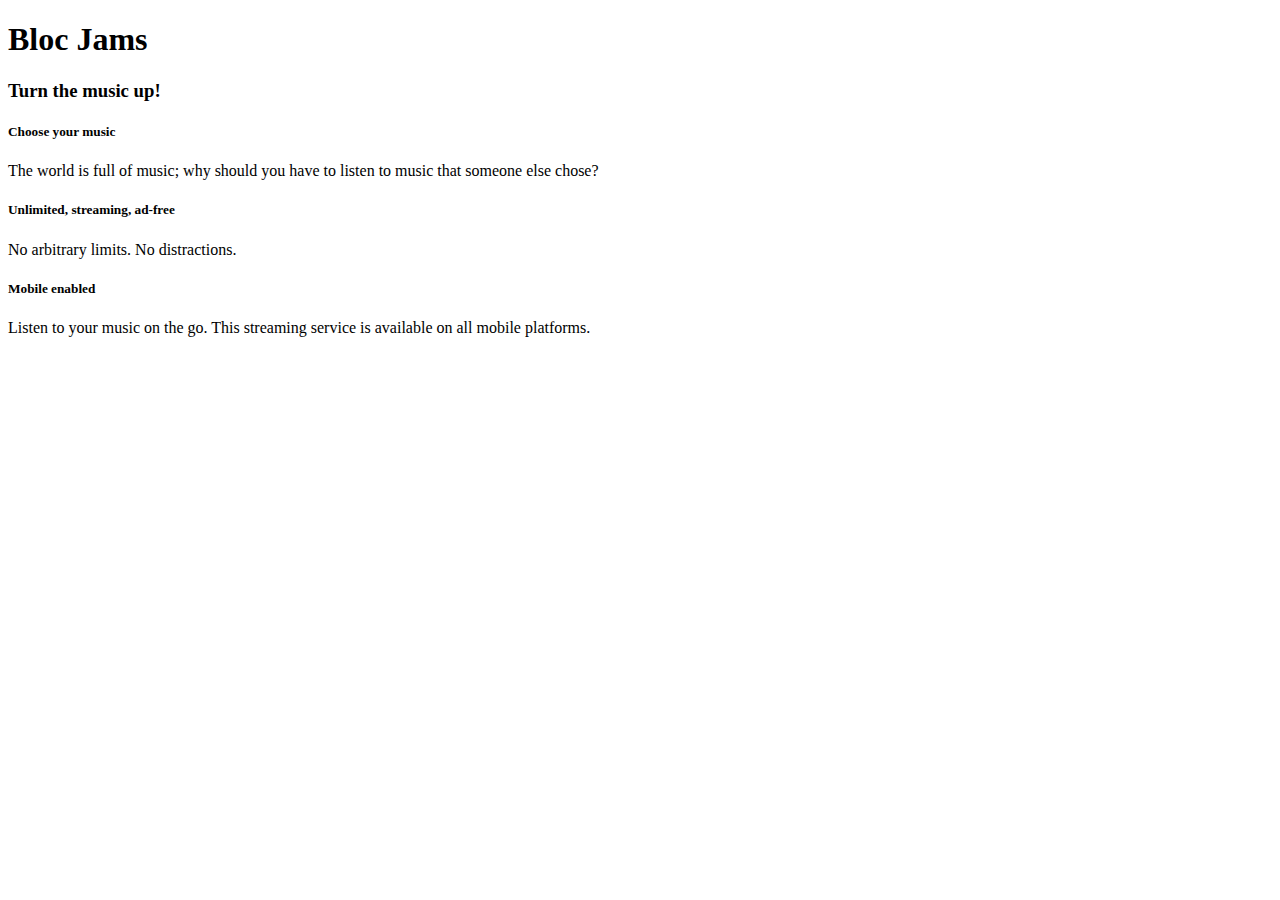
==== index.html @ cac362e6 "Assignment 6 complete" ====
<!DOCTYPE html>
 <html>
     <head>
        <title>Bloc Jams</title>
     </head>
     <body>
        <nav> <!-- navigation bar -->
        </nav>
        <section> <!-- hero content -->
            <h1>Bloc Jams</h1>
            <h3>Turn the music up!</h3>
        </section>
        <section> <!-- selling points -->
            <div>
                 <h5>Choose your music</h5>
                 <p>The world is full of music; why should you have to listen to music that someone else chose?</p>
             </div>
             <div>
                 <h5>Unlimited, streaming, ad-free</h5>
                 <p>No arbitrary limits. No distractions.</p>
             </div>
             <div>
                 <h5>Mobile enabled</h5>
                 <p>Listen to your music on the go. This streaming service is available on all mobile platforms.</p>
             </div>
         </section>
     </body>
 </html>
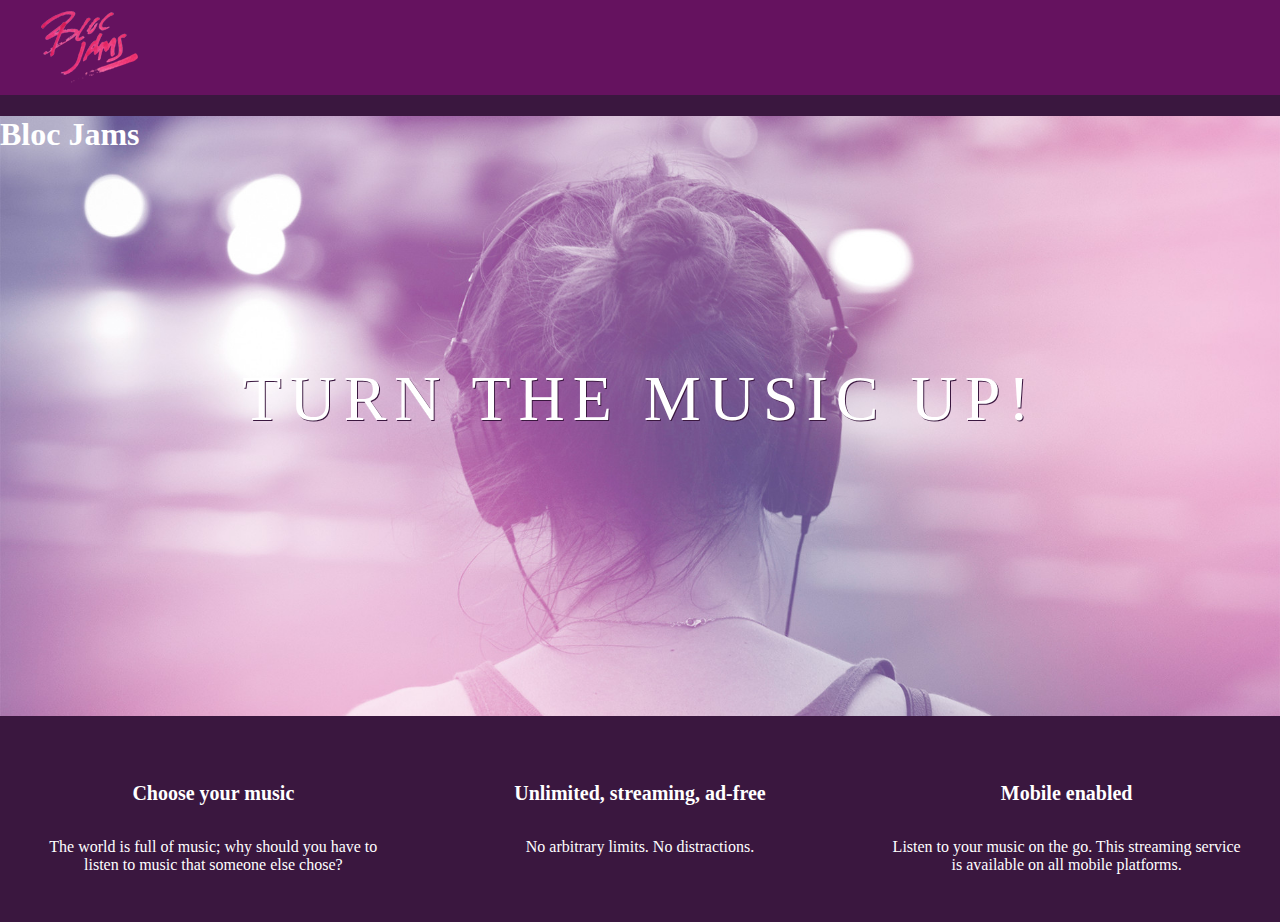
==== commit 1e3526d8: "Checkpoint 07 HTML & CSS: Completed" ====
--- a/index.html
+++ b/index.html
@@ -2,26 +2,34 @@
  <html>
      <head>
         <title>Bloc Jams</title>
+         <link rel="stylesheet" type="text/css" href="href="http://fonts.googleapis.com/css?family=Open+Sans:400,800,600,700,300"">
+         <link rel="stylesheet" type="text/css" href="http://code.ionicframework.com/ionicons/2.0.1/css/ionicons.min.css">
+         <link rel="stylesheet" type="text/css" href="styles/normalize.css">
+         <link rel="stylesheet" type="text/css" href="styles/main.css">
      </head>
-     <body>
-        <nav> <!-- navigation bar -->
+     <body class="landing">
+        <nav class="navbar"> <!-- nav bar -->
+             <img src="assets/images/bloc_jams_logo.png" alt="bloc jams logo" class="logo">
         </nav>
-        <section> <!-- hero content -->
+        <section class="hero-content"> <!-- hero content -->
             <h1>Bloc Jams</h1>
-            <h3>Turn the music up!</h3>
+            <h1 class="hero-title">Turn the music up!</h1>
         </section>
-        <section> <!-- selling points -->
-            <div>
-                 <h5>Choose your music</h5>
-                 <p>The world is full of music; why should you have to listen to music that someone else chose?</p>
+        <section class="selling-points"> <!-- selling points -->
+             <div class="point">
+                 <span class="ion-music-note"></span>
+                 <h5 class="point-title">Choose your music</h5>
+                 <p class="point-description">The world is full of music; why should you have to listen to music that someone else chose?</p>
              </div>
-             <div>
-                 <h5>Unlimited, streaming, ad-free</h5>
-                 <p>No arbitrary limits. No distractions.</p>
+             <div class="point">
+                 <span class="ion-radio-waves"></span>
+                 <h5 class="point-title">Unlimited, streaming, ad-free</h5>
+                 <p class="point-description">No arbitrary limits. No distractions.</p>
              </div>
-             <div>
-                 <h5>Mobile enabled</h5>
-                 <p>Listen to your music on the go. This streaming service is available on all mobile platforms.</p>
+             <div class="point">
+                 <span class="ion-iphone"></span>
+                 <h5 class="point-title">Mobile enabled</h5>
+                 <p class="point-description">Listen to your music on the go. This streaming service is available on all mobile platforms.</p>
              </div>
          </section>
      </body>
--- a/styles/main.css
+++ b/styles/main.css
@@ -0,0 +1,77 @@
+html {
+     height: 100%; /* makes sure our HTML takes up 100% of the browser window */
+     font-size: 100%;
+ }
+ 
+ body {
+     font-family: 'Open Sans'; /* sets our font to the "Open Sans" typeface */
+     color: white;             /* sets the text color to white */
+     min-height: 100%;         /* says the height of the body must be, at minimum, 100% of the window */
+ }
+ 
+ body.landing {
+     background-color: rgb(58,23,63); /* sets the background color to an RGB value (see below) */
+ }
+
+.navbar {
+     padding: 0.5rem;
+     background-color: rgb(101,18,95);
+ }
+ 
+ .navbar .logo {
+     position: relative; /* positioning will be explained in a resource */
+     left: 2rem;
+ }
+
+.hero-content {
+     position: relative; /* positioning will be explained in a resource */
+     min-height: 600px;  /* hero content element must be _at least_ 600 pixels */
+     background-image: url(../assets/images/bloc_jams_bg.jpg);
+     background-repeat: no-repeat;
+     background-position: center center;
+     background-size: cover;
+ }
+
+.hero-content .hero-title {
+     position: absolute;             /* positioning will be explained in a resource */
+     top: 40%;                       /* positioning will be explained in a resource */
+     -webkit-transform: translateY(-50%);
+     -moz-transform: translateY(-50%);
+     -ms-transform: translateY(-50%);
+     transform: translateY(-50%);
+     width: 100%;                    /* makes sure the title inhabits the full width of its container */
+     text-align: center;             /* aligns text in the horizontal center of the element */
+     font-size: 4rem;                /* specifies the size of the font in root em units */
+     font-weight: 300;               /* makes the font thinner or lighter weight */
+     text-transform: uppercase;      /* transforms the text to be all uppercase lettering */
+     letter-spacing: 0.5rem;         /* puts 0.5 root ems worth of space between each letter */
+     text-shadow: 1px 1px 0px rgb(58,23,63); /* creates a shadow underneath the text for readability over the image */
+ }
+
+.selling-points {
+     position: relative;
+     display: table;
+     width: 100%;
+     -webkit-box-sizing: border-box;
+     -moz-box-sizing: border-box;
+     box-sizing: border-box; /* we'll explain this in a resource */
+ }
+ 
+ .point {
+     display: table-cell;
+     position: relative;
+     width: 33.3%;
+     padding: 2rem;
+     text-align: center;
+ }
+ 
+ .point .point-title {
+     font-size: 1.25rem;
+ }
+ 
+ .ion-music-note,
+ .ion-radio-waves,
+ .ion-iphone {
+     color: rgb(233,50,117);
+     font-size: 5rem;
+ }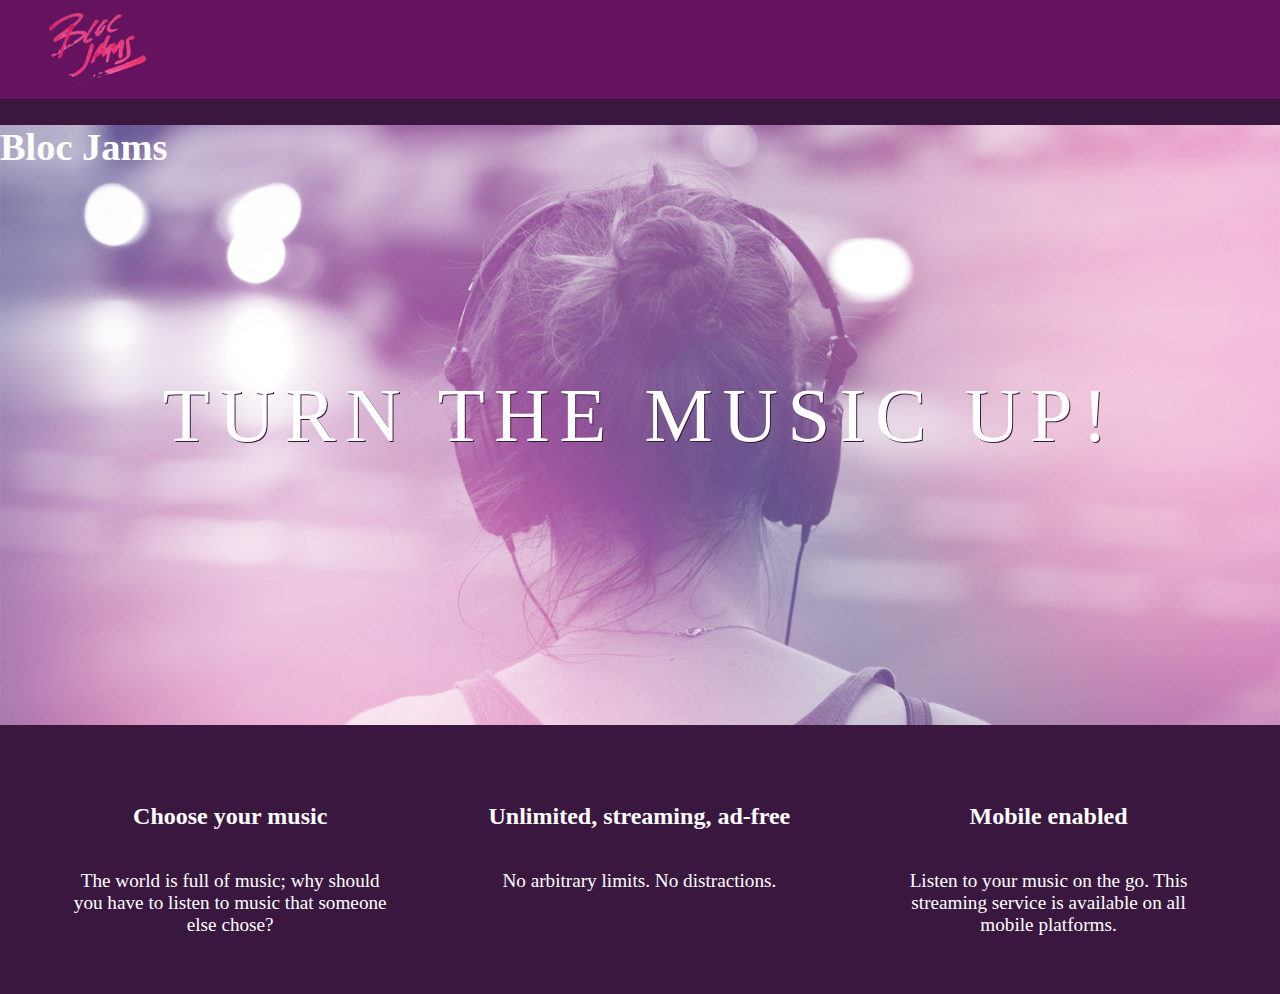
==== commit 5f6eed6f: "Checkpoint 08:Responsiveness completed" ====
--- a/index.html
+++ b/index.html
@@ -2,10 +2,12 @@
  <html>
      <head>
         <title>Bloc Jams</title>
+         <meta name="viewport" content="width=device-width, initial-scale=1">
          <link rel="stylesheet" type="text/css" href="href="http://fonts.googleapis.com/css?family=Open+Sans:400,800,600,700,300"">
          <link rel="stylesheet" type="text/css" href="http://code.ionicframework.com/ionicons/2.0.1/css/ionicons.min.css">
          <link rel="stylesheet" type="text/css" href="styles/normalize.css">
          <link rel="stylesheet" type="text/css" href="styles/main.css">
+         <link rel="stylesheet" type="text/css" href="styles/landing.css">
      </head>
      <body class="landing">
         <nav class="navbar"> <!-- nav bar -->
@@ -15,18 +17,18 @@
             <h1>Bloc Jams</h1>
             <h1 class="hero-title">Turn the music up!</h1>
         </section>
-        <section class="selling-points"> <!-- selling points -->
-             <div class="point">
+        <section class="selling-points container"> <!-- selling points -->
+             <div class="point column third">
                  <span class="ion-music-note"></span>
                  <h5 class="point-title">Choose your music</h5>
                  <p class="point-description">The world is full of music; why should you have to listen to music that someone else chose?</p>
              </div>
-             <div class="point">
+             <div class="point column third">
                  <span class="ion-radio-waves"></span>
                  <h5 class="point-title">Unlimited, streaming, ad-free</h5>
                  <p class="point-description">No arbitrary limits. No distractions.</p>
              </div>
-             <div class="point">
+             <div class="point column third">
                  <span class="ion-iphone"></span>
                  <h5 class="point-title">Mobile enabled</h5>
                  <p class="point-description">Listen to your music on the go. This streaming service is available on all mobile platforms.</p>
--- a/styles/main.css
+++ b/styles/main.css
@@ -1,16 +1,18 @@
+*, *::before, *::after {
+     -moz-box-sizing: border-box;
+     -webkit-box-sizing: border-box;
+     box-sizing: border-box;
+ }
+
 html {
      height: 100%; /* makes sure our HTML takes up 100% of the browser window */
      font-size: 100%;
  }
  
- body {
+body {
      font-family: 'Open Sans'; /* sets our font to the "Open Sans" typeface */
      color: white;             /* sets the text color to white */
      min-height: 100%;         /* says the height of the body must be, at minimum, 100% of the window */
- }
- 
- body.landing {
-     background-color: rgb(58,23,63); /* sets the background color to an RGB value (see below) */
  }
 
 .navbar {
@@ -18,60 +20,35 @@
      background-color: rgb(101,18,95);
  }
  
- .navbar .logo {
+.navbar .logo {
      position: relative; /* positioning will be explained in a resource */
      left: 2rem;
  }
 
-.hero-content {
-     position: relative; /* positioning will be explained in a resource */
-     min-height: 600px;  /* hero content element must be _at least_ 600 pixels */
-     background-image: url(../assets/images/bloc_jams_bg.jpg);
-     background-repeat: no-repeat;
-     background-position: center center;
-     background-size: cover;
+.container {
+     margin: 0 auto;
+     max-width: 64rem;
  }
 
-.hero-content .hero-title {
-     position: absolute;             /* positioning will be explained in a resource */
-     top: 40%;                       /* positioning will be explained in a resource */
-     -webkit-transform: translateY(-50%);
-     -moz-transform: translateY(-50%);
-     -ms-transform: translateY(-50%);
-     transform: translateY(-50%);
-     width: 100%;                    /* makes sure the title inhabits the full width of its container */
-     text-align: center;             /* aligns text in the horizontal center of the element */
-     font-size: 4rem;                /* specifies the size of the font in root em units */
-     font-weight: 300;               /* makes the font thinner or lighter weight */
-     text-transform: uppercase;      /* transforms the text to be all uppercase lettering */
-     letter-spacing: 0.5rem;         /* puts 0.5 root ems worth of space between each letter */
-     text-shadow: 1px 1px 0px rgb(58,23,63); /* creates a shadow underneath the text for readability over the image */
- }
-
-.selling-points {
-     position: relative;
-     display: table;
-     width: 100%;
-     -webkit-box-sizing: border-box;
-     -moz-box-sizing: border-box;
-     box-sizing: border-box; /* we'll explain this in a resource */
- }
+/* Medium and small screens (640px) */
+@media (min-width: 640px) {
+    html { font-size: 112%; }
+    
+    .column {
+         float: left;
+         padding-left: 1rem;
+         padding-right: 1rem;
+    }
+    
+    .column.full { width: 100%; }
+    .column.two-thirds { width: 66.7%; }
+    .column.half { width: 50%; }
+    .column.third { width: 33.3%; }
+    .column.fourth { width: 25%; }
+    .column.flow-opposite { float: right; }  
+}
  
- .point {
-     display: table-cell;
-     position: relative;
-     width: 33.3%;
-     padding: 2rem;
-     text-align: center;
- }
- 
- .point .point-title {
-     font-size: 1.25rem;
- }
- 
- .ion-music-note,
- .ion-radio-waves,
- .ion-iphone {
-     color: rgb(233,50,117);
-     font-size: 5rem;
- }+ /* Large screens (1024px) */
+@media (min-width: 1024px) {
+    html { font-size: 120%; }
+}--- a/styles/landing.css
+++ b/styles/landing.css
@@ -0,0 +1,49 @@
+body.landing {
+     background-color: rgb(58,23,63); /* sets the background color to an RGB value (see below) */
+ }
+
+.hero-content {
+     position: relative; /* positioning will be explained in a resource */
+     min-height: 600px;  /* hero content element must be _at least_ 600 pixels */
+     background-image: url(../assets/images/bloc_jams_bg.jpg);
+     background-repeat: no-repeat;
+     background-position: center center;
+     background-size: cover;
+ }
+
+.hero-content .hero-title {
+     position: absolute;             /* positioning will be explained in a resource */
+     top: 40%;                       /* positioning will be explained in a resource */
+     -webkit-transform: translateY(-50%);
+     -moz-transform: translateY(-50%);
+     -ms-transform: translateY(-50%);
+     transform: translateY(-50%);
+     width: 100%;                    /* makes sure the title inhabits the full width of its container */
+     text-align: center;             /* aligns text in the horizontal center of the element */
+     font-size: 4rem;                /* specifies the size of the font in root em units */
+     font-weight: 300;               /* makes the font thinner or lighter weight */
+     text-transform: uppercase;      /* transforms the text to be all uppercase lettering */
+     letter-spacing: 0.5rem;         /* puts 0.5 root ems worth of space between each letter */
+     text-shadow: 1px 1px 0px rgb(58,23,63); /* creates a shadow underneath the text for readability over the image */
+ }
+
+.selling-points {
+     position: relative;
+ }
+ 
+ .point {
+     position: relative;
+     padding: 2rem;
+     text-align: center;
+ }
+ 
+ .point .point-title {
+     font-size: 1.25rem;
+ }
+ 
+ .ion-music-note,
+ .ion-radio-waves,
+ .ion-iphone {
+     color: rgb(233,50,117);
+     font-size: 5rem;
+ }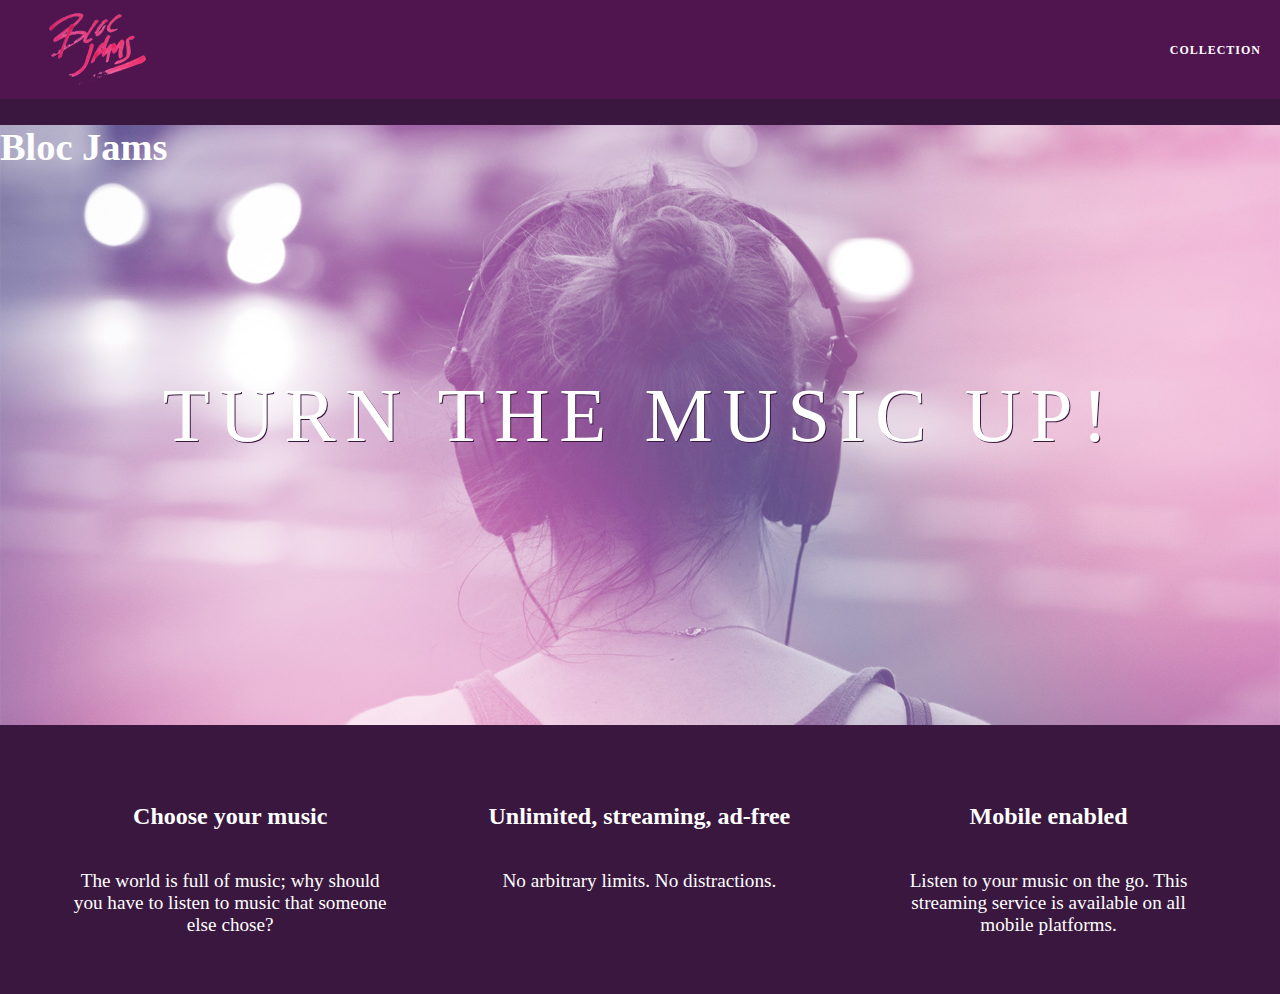
==== commit b5699042: "Checkpoint 09 Collection View: Complete" ====
--- a/index.html
+++ b/index.html
@@ -11,13 +11,18 @@
      </head>
      <body class="landing">
         <nav class="navbar"> <!-- nav bar -->
-             <img src="assets/images/bloc_jams_logo.png" alt="bloc jams logo" class="logo">
+         <a href="index.html" class="logo">
+             <img src="assets/images/bloc_jams_logo.png" alt="bloc jams logo">
+         </a>
+         <div class="links-container">
+             <a href="collection.html" class="navbar-link">collection</a>
+         </div>
         </nav>
         <section class="hero-content"> <!-- hero content -->
             <h1>Bloc Jams</h1>
             <h1 class="hero-title">Turn the music up!</h1>
         </section>
-        <section class="selling-points container"> <!-- selling points -->
+        <section class="selling-points container clearfix"> <!-- selling points -->
              <div class="point column third">
                  <span class="ion-music-note"></span>
                  <h5 class="point-title">Choose your music</h5>
--- a/styles/main.css
+++ b/styles/main.css
@@ -16,19 +16,68 @@
  }
 
 .navbar {
-     padding: 0.5rem;
-     background-color: rgb(101,18,95);
+    position: relative;
+    padding: 0.5rem;
+     /* #1 */
+    background-color: rgba(101,18,95,0.5);
+     /* #2 */
+    z-index: 1;
  }
  
 .navbar .logo {
-     position: relative; /* positioning will be explained in a resource */
-     left: 2rem;
+    position: relative; /* positioning will be explained in a resource */
+    left: 2rem;
+    cursor: pointer;  /* produces the finger-pointer icon when you hover over the logo */
+ }
+
+.navbar .links-container {
+     display: table;
+     position: absolute;
+     top: 0;
+     right: 0;
+     height: 100px;
+     color: white;
+     /* #3 */
+     text-decoration: none;
+ }
+ 
+ .links-container .navbar-link {
+     display: table-cell;
+     position: relative;
+     height: 100%;
+     padding-left: 1rem;
+     padding-right: 1rem;
+     /* #4 */
+     vertical-align: middle;
+     color: white;
+     font-size: 0.625rem;
+     letter-spacing: 0.05rem;
+     font-weight: 700;
+     text-transform: uppercase;
+     /* #3 */
+     text-decoration: none;
+     cursor: pointer;
+ }
+ 
+   /* #5 */
+ .links-container .navbar-link:hover {
+     color: rgb(233,50,117);
  }
 
 .container {
      margin: 0 auto;
      max-width: 64rem;
  }
+
+.clearfix::before,
+.clearfix::after {
+   content: " ";
+   display: table;
+}
+
+.clearfix::after {
+   clear: both;
+}
 
 /* Medium and small screens (640px) */
 @media (min-width: 640px) {
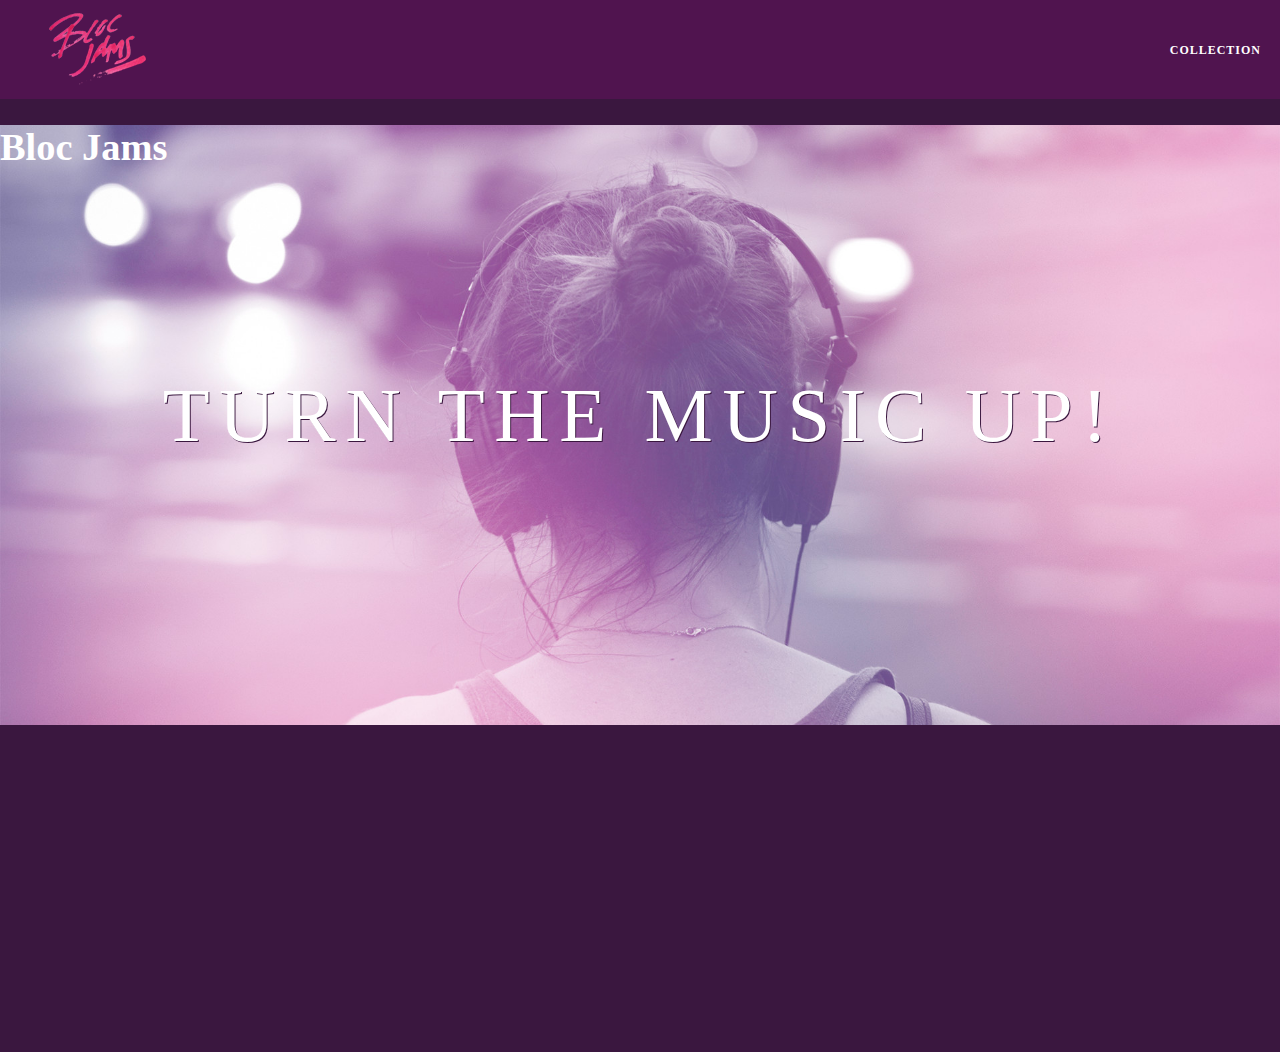
==== commit e224d18c: "Assignment 23: completed" ====
--- a/index.html
+++ b/index.html
@@ -39,5 +39,7 @@
                  <p class="point-description">Listen to your music on the go. This streaming service is available on all mobile platforms.</p>
              </div>
          </section>
+          <script src="scripts/utilities.js"></script>
+          <script src="scripts/landing.js"></script>
      </body>
  </html>--- a/styles/main.css
+++ b/styles/main.css
@@ -69,6 +69,11 @@
      max-width: 64rem;
  }
 
+ .container.narrow {
+     max-width: 56rem;
+ }
+
+
 .clearfix::before,
 .clearfix::after {
    content: " ";
--- a/styles/landing.css
+++ b/styles/landing.css
@@ -31,10 +31,20 @@
      position: relative;
  }
  
- .point {
+.point {
      position: relative;
      padding: 2rem;
      text-align: center;
+     opacity: 0;
+     -webkit-transform: scaleX(0.9) translateY(3rem);
+     -moz-transform: scaleX(0.9) translateY(3rem);
+     transform: scaleX(0.9) translateY(3rem);
+     -webkit-transition: all 0.25s ease-in-out;
+     -moz-transition: all 0.25s ease-in-out;
+     transition: all 0.25s ease-in-out;
+     -webkit-transition-delay: 0.2s;
+     -moz-transition-delay: 0.5s;
+     transition-delay: 0.5s;
  }
  
  .point .point-title {
